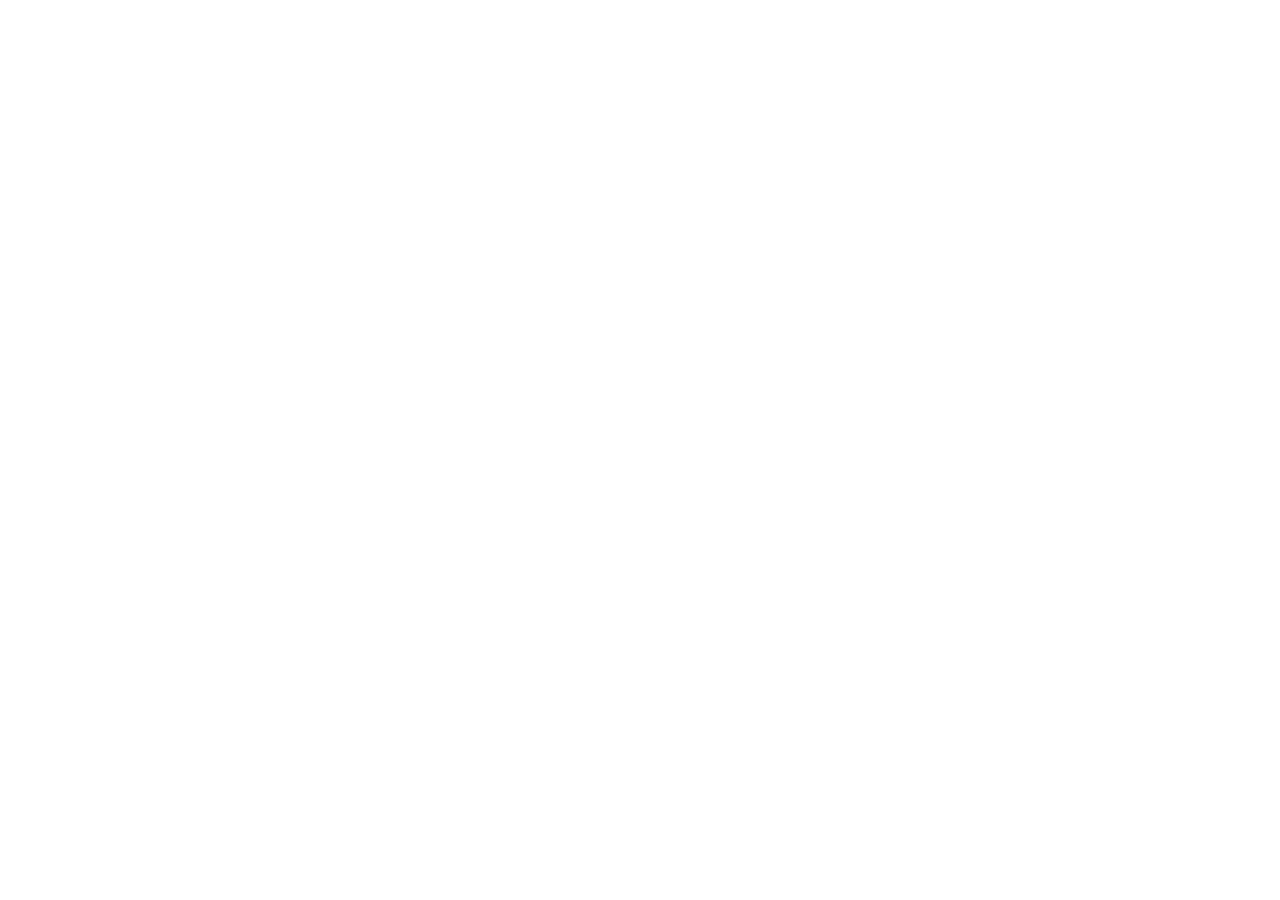
==== index.html @ afa09390 "Add Polnoch website shell" ====
<!doctype html>
<html lang="ru">
  <head>
    <meta charset="UTF-8" />
    <meta name="viewport" content="width=device-width, initial-scale=1" />
    <meta name="description" content="Ночной интернет. Анонимные разговоры об играх, музыке, технике и обо всём остальном." />
    <meta name="polnoch-api-origin" content="https://polnoch.undercoder57.chatgpt.site" />
    <meta name="referrer" content="strict-origin-when-cross-origin" />
    <link rel="icon" type="image/svg+xml" href="/favicon.svg" />
    <title>Полночь — анонимная имиджборда</title>
    <script type="module" crossorigin src="./assets/index-qsOXI8Wo.js"></script>
    <link rel="stylesheet" crossorigin href="./assets/index-DU_TuLtq.css">
  </head>
  <body class="antialiased">
    <div id="root"></div>
    <noscript>Для чтения борды включи JavaScript в браузере.</noscript>
  </body>
</html>
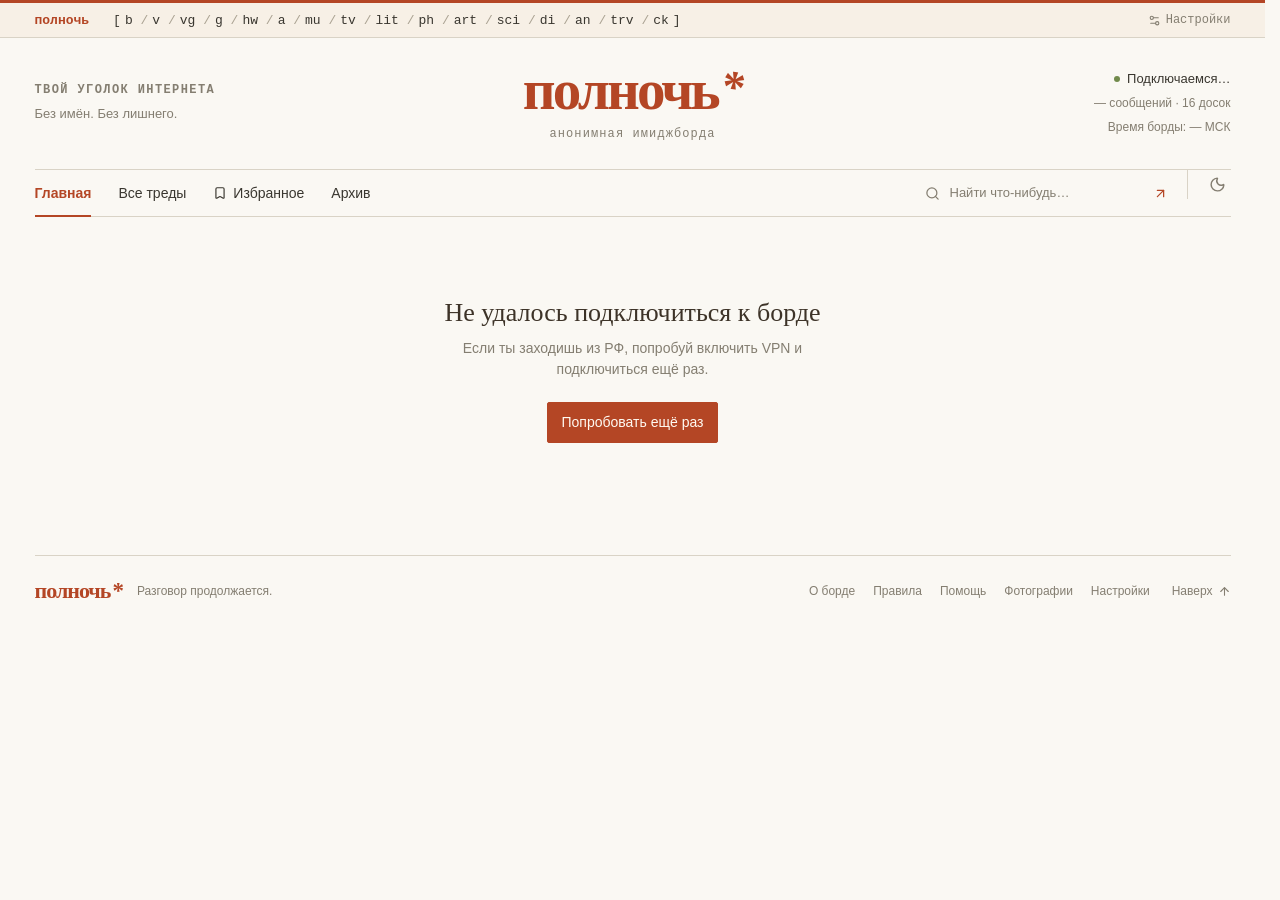
==== commit aa580800: "Publish updated connection guidance" ====
--- a/index.html
+++ b/index.html
@@ -8,7 +8,7 @@
     <meta name="referrer" content="strict-origin-when-cross-origin" />
     <link rel="icon" type="image/svg+xml" href="/favicon.svg" />
     <title>Полночь — анонимная имиджборда</title>
-    <script type="module" crossorigin src="./assets/index-qsOXI8Wo.js"></script>
+    <script type="module" crossorigin src="./assets/index-BVuDEnF8.js"></script>
     <link rel="stylesheet" crossorigin href="./assets/index-DU_TuLtq.css">
   </head>
   <body class="antialiased">
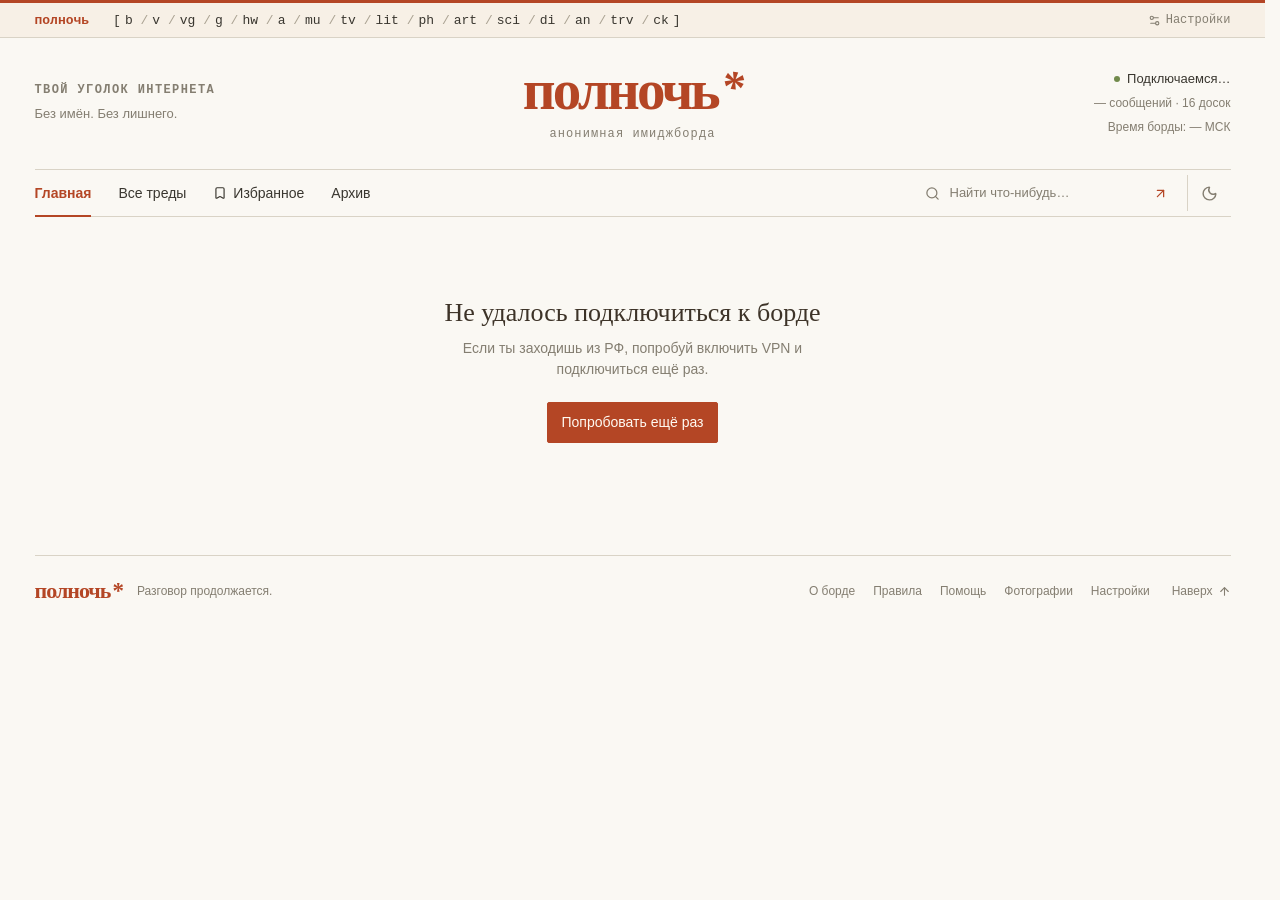
==== commit 1446ebac: "Publish theme control alignment fix" ====
--- a/index.html
+++ b/index.html
@@ -8,8 +8,8 @@
     <meta name="referrer" content="strict-origin-when-cross-origin" />
     <link rel="icon" type="image/svg+xml" href="/favicon.svg" />
     <title>Полночь — анонимная имиджборда</title>
-    <script type="module" crossorigin src="./assets/index-BVuDEnF8.js"></script>
-    <link rel="stylesheet" crossorigin href="./assets/index-DU_TuLtq.css">
+    <script type="module" crossorigin src="./assets/index-QmhJNSkG.js"></script>
+    <link rel="stylesheet" crossorigin href="./assets/index-M9AS5JKe.css">
   </head>
   <body class="antialiased">
     <div id="root"></div>
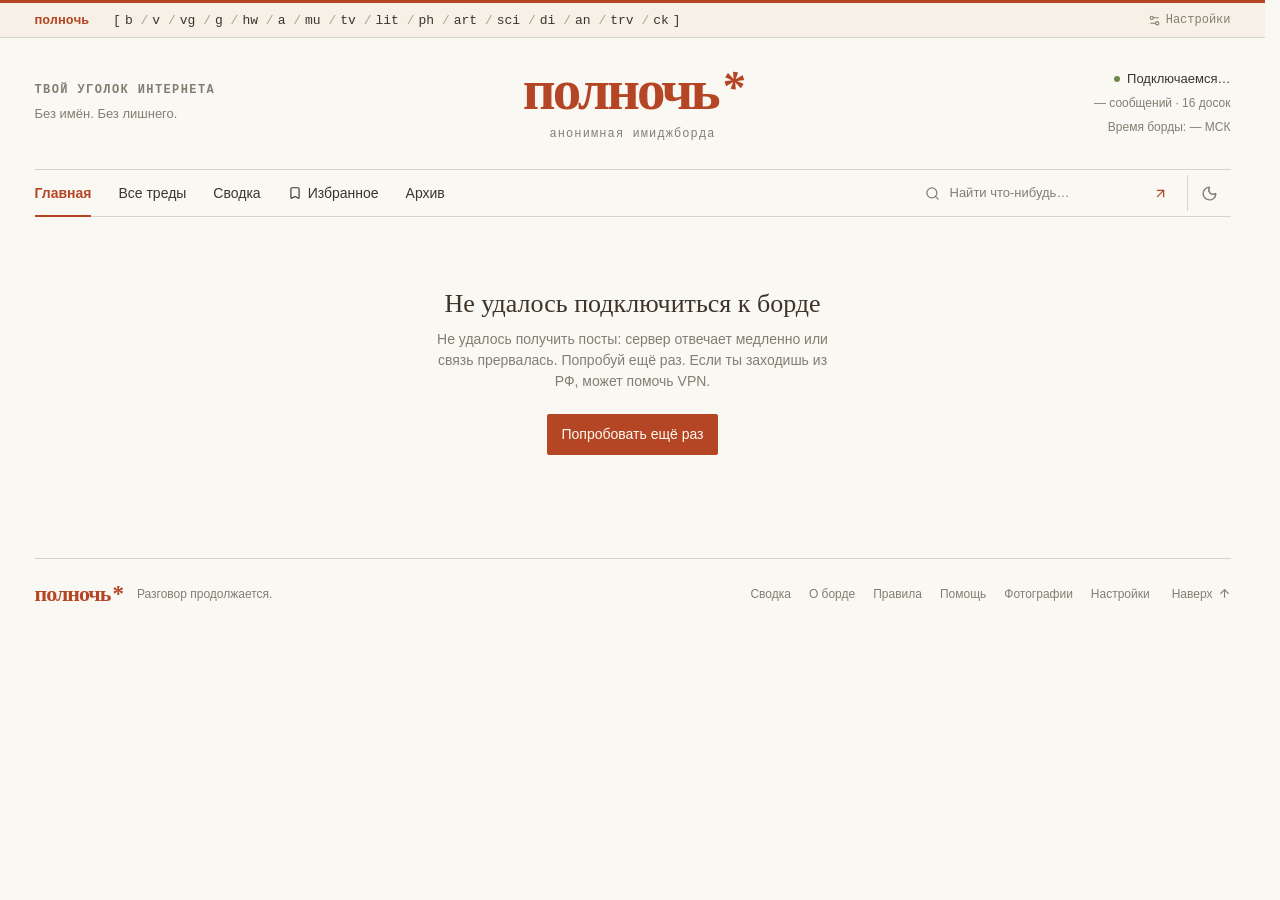
==== commit 9658fabe: "Publish chronicle, community events and expanded photo support" ====
--- a/index.html
+++ b/index.html
@@ -8,8 +8,8 @@
     <meta name="referrer" content="strict-origin-when-cross-origin" />
     <link rel="icon" type="image/svg+xml" href="/favicon.svg" />
     <title>Полночь — анонимная имиджборда</title>
-    <script type="module" crossorigin src="./assets/index-QmhJNSkG.js"></script>
-    <link rel="stylesheet" crossorigin href="./assets/index-M9AS5JKe.css">
+    <script type="module" crossorigin src="./assets/index-B6n90KUq.js"></script>
+    <link rel="stylesheet" crossorigin href="./assets/index-wBvSk8xt.css">
   </head>
   <body class="antialiased">
     <div id="root"></div>
